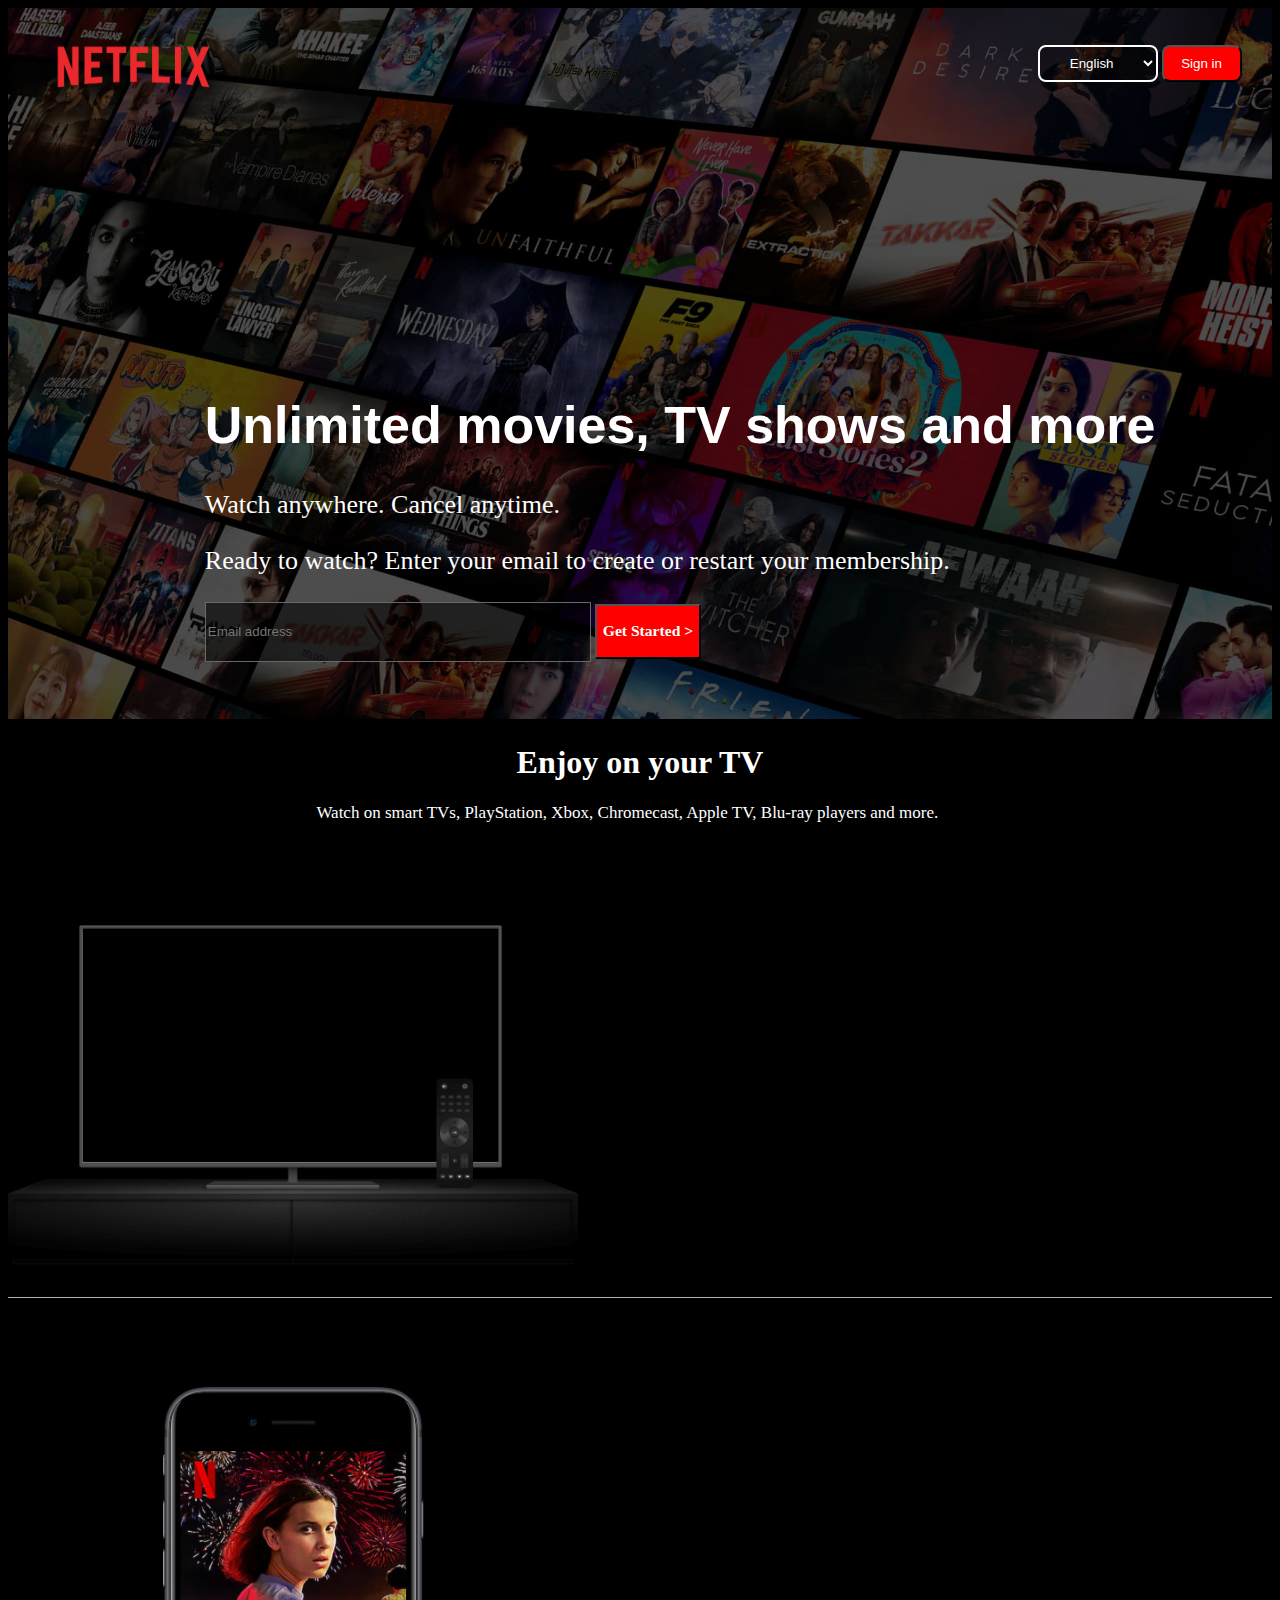
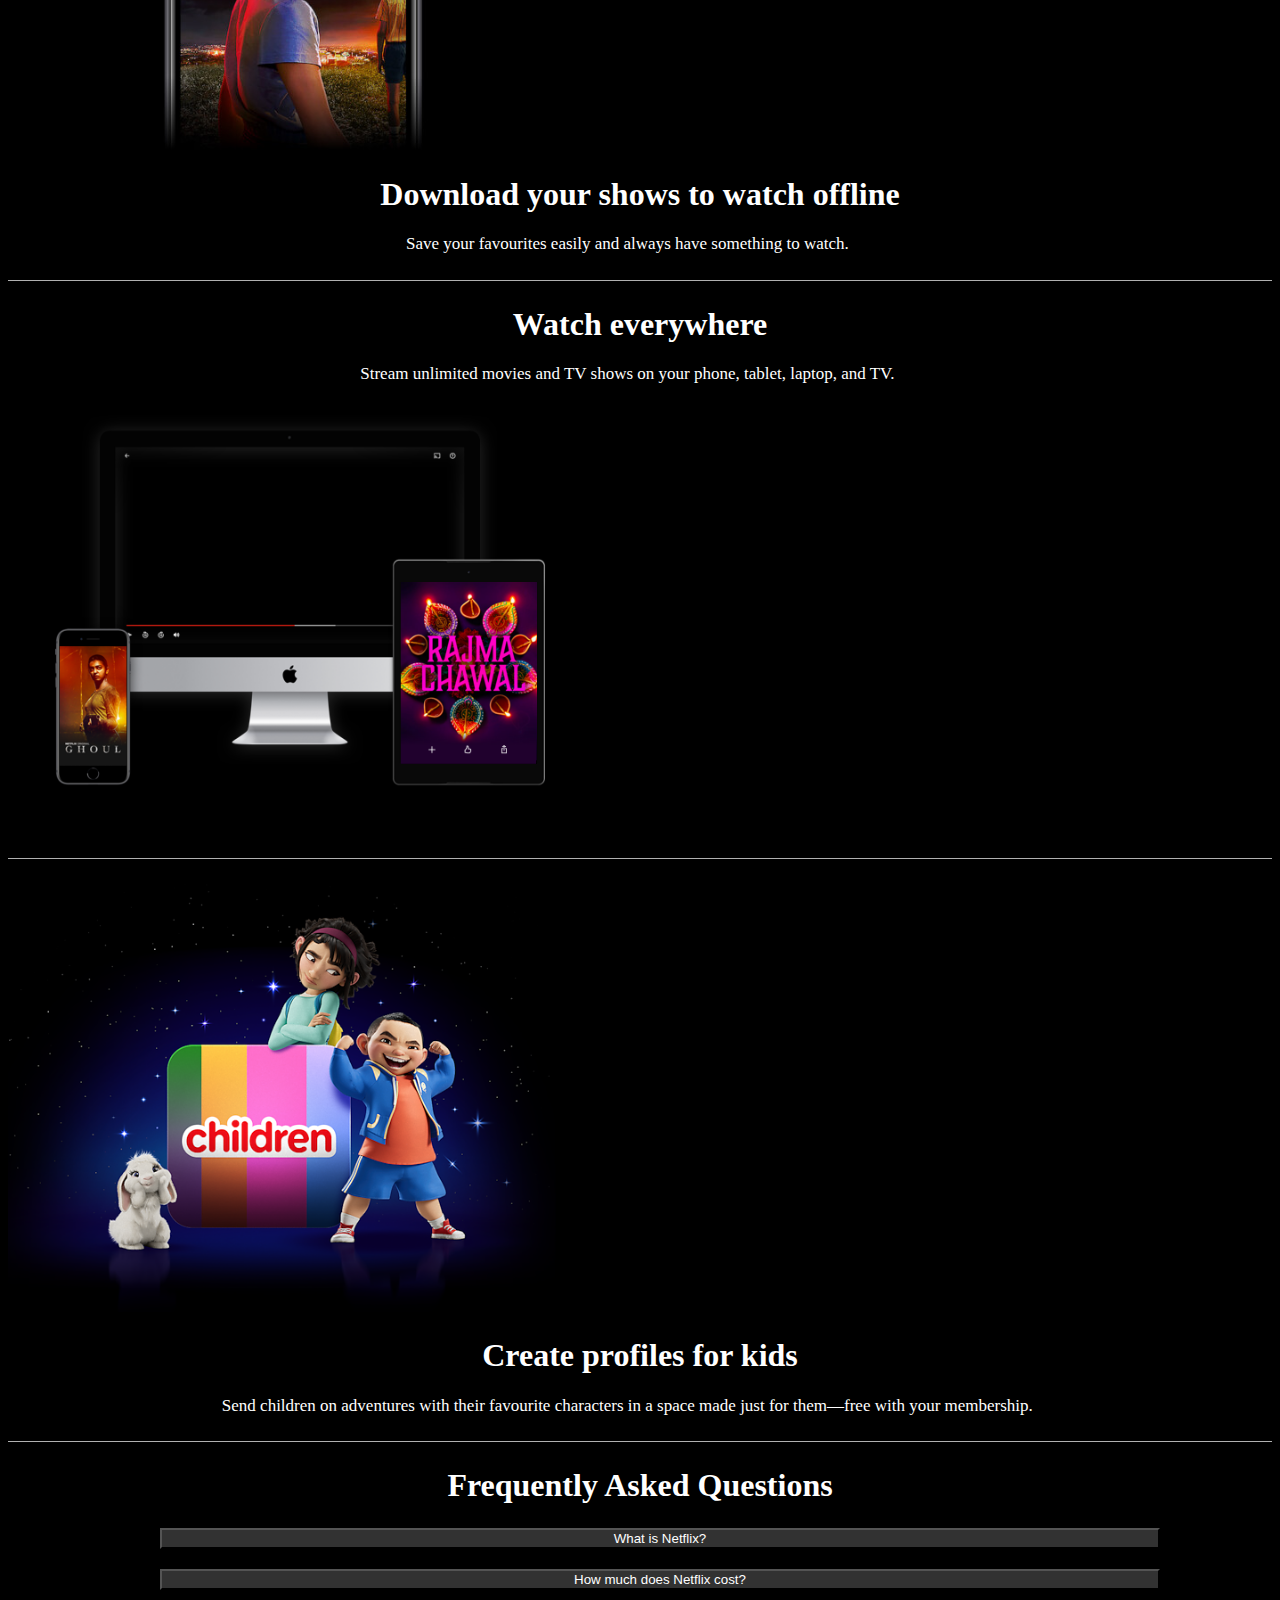
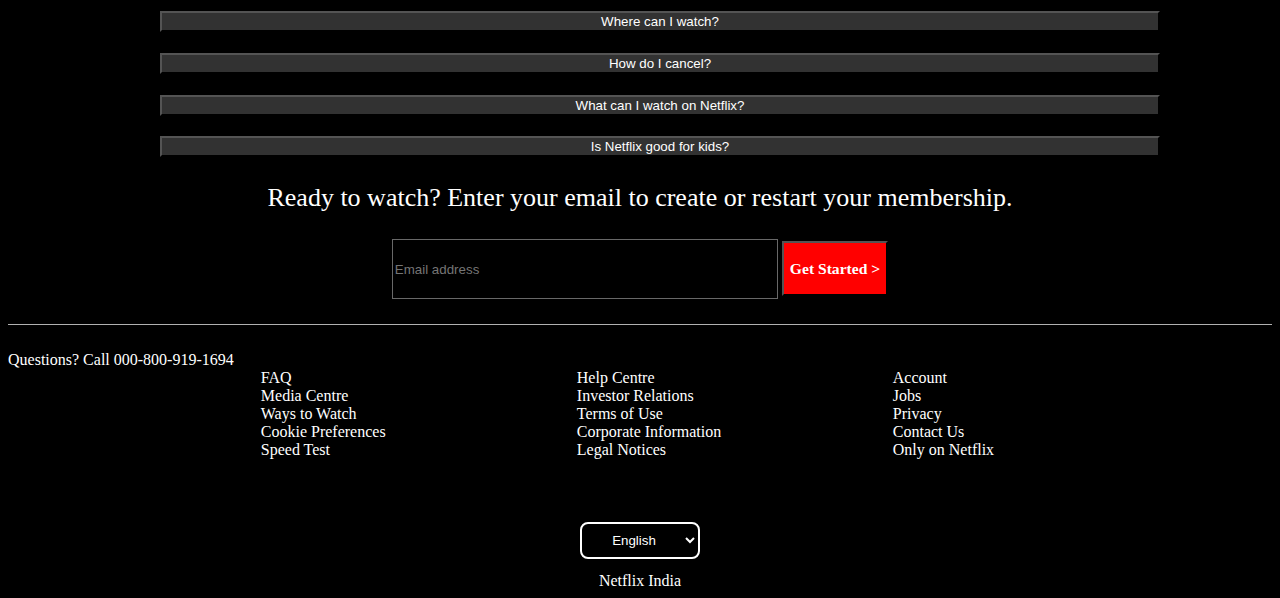
==== index.html @ c157574f "first commit" ====
<!DOCTYPE html>
<html lang="en">

<head>
    <meta charset="UTF-8">
    <meta name="viewport" content="width=device-width, initial-scale=1.0">
    <link rel="icon" href="image/Netflix_Symbol_RGB.png">
    <title>Netflix</title>
    <link rel="stylesheet" href="style.css">
    <link href="https://cdn.jsdelivr.net/npm/bootstrap@5.3.0/dist/css/bootstrap.min.css" rel="stylesheet"
        integrity="sha384-9ndCyUaIbzAi2FUVXJi0CjmCapSmO7SnpJef0486qhLnuZ2cdeRhO02iuK6FUUVM" crossorigin="anonymous">
</head>

<body style="background-color: black;">
    <div class="col-md-12">
        <img class="background" src="image/1.jpg" alt="">
    </div>
    <div class="head">
        <div class="header">
            <img class="logo" src="image/Netflix_Logo_CMYK.png">
            <span class="opt">
                <select name="English" id="lan" size="1">
                    <option value="">English</option>
                    <option value="">Hindi</option>
                </select>

                <a href="signin.html"><button class="signin">Sign in</button></a>
            </span>
        </div>
        <div class="col-md-12">
        <div class="container text-center">
            <div class="row">
                <div class="col align-self-center">
                    <div class="heading">
                        <b>
                            <h1
                                style="font-size: 52px;font-family:'Franklin Gothic Medium', 'Arial Narrow', Arial, sans-serif;">
                                Unlimited movies, TV shows and more</h1>
                        </b>
                        <p>Watch anywhere. Cancel anytime.</p>
                        <p>Ready to watch? Enter your email to create or restart your membership.</p>
                        <form action="">
                            <input class="input" placeholder="Email address" type="email">
                            <button class="button">
                                <h3>Get Started ></h3>
                            </button>
                        </form>
                    </div>
                </div>
            </div>
        </div>
        </div>
    </div>
    <div class="container">
        <div class="enjoy">
            <div class="row">
                <div class="col-sm-12 col-md-6">
                    <span class="a">
                        <h1 style="color: white;">Enjoy on your TV</h1>
                        <p class="p">Watch on smart TVs, PlayStation, Xbox, Chromecast, Apple TV, Blu-ray players and
                            more.</p>
                    </span>
                </div>
                <div class="col-sm-12 col-md-6">
                    <span class="b">
                        <img class="tv" src="image/tv.png">
                    </span>
                </div>
            </div>
        </div>
    </div>
    <div class="line"></div>
    <div class="container">
        <div class="download">
            <div class="row">
                <div class="col-sm-12 col-md-6">
                    <span class="b">
                        <img class="tv" src="image/mobile-0819.jpg" alt="">
                    </span>
                </div>
                <div class="col-sm-12 col-md-6">
                    <span class="a">
                        <h1 style="color: white;">Download your shows to watch offline</h1>
                        <p class="p">Save your favourites easily and always have something to watch.</p>
                    </span>
                </div>
            </div>
        </div>
    </div>
    <div class="line"></div>
    <div class="container">
        <div class="watch">
            <div class="row">
                <div class="col-sm-12 col-md-6">
                    <span class="a">
                        <h1 style="color: white;">Watch everywhere</h1>
                        <p class="p">Stream unlimited movies and TV shows on your phone, tablet, laptop, and TV.</p>
                    </span>
                </div>
                <div class="col-sm-12 col-md-6">
                    <span class="b">
                        <img class="tv" src="image/device-pile-in.png" alt="">
                    </span>
                </div>
            </div>
        </div>
    </div>
    <div class="line"></div>
    <div class="container">
        <div class="kids">
            <div class="row">
                <div class="col-sm-12 col-md-6">
                    <span class="b">
                        <img class="tv"
                            src="image/AAAABVr8nYuAg0xDpXDv0VI9HUoH7r2aGp4TKRCsKNQrMwxzTtr-NlwOHeS8bCI2oeZddmu3nMYr3j9MjYhHyjBASb1FaOGYZNYvPBCL.png"
                            alt="">
                    </span>
                </div>
                <div class="col-sm-12 col-md-6">
                    <span class="a">
                        <h1 style="color: white;">Create profiles for kids</h1>
                        <p class="p">Send children on adventures with their favourite characters in a space made
                            just for
                            them—free with your
                            membership.</p>
                    </span>
                </div>
            </div>
        </div>
    </div>
    <div class="line"></div>
    <div class="ask">
        <h1 style="color: white;">Frequently Asked Questions</h1>
        <div class="qus">
            <ul>
                <li>
                    <h3><button class="button2">What is Netflix?</button></h3>
                </li>
                <li>
                    <h3><button class="button2">How much does Netflix cost?</button></h3>
                </li>
                <li>
                    <h3><button class="button2">Where can I watch?</button></h3>
                </li>
                <li>
                    <h3><button class="button2">How do I cancel?</button></h3>
                </li>
                <li>
                    <h3><button class="button2">What can I watch on Netflix?</button></h3>
                </li>
                <li>
                    <h3><button class="button2">Is Netflix good for kids?</button></h3>
                </li>
            </ul>
        </div>
    </div>
    <div class="email">
        <p>Ready to watch? Enter your email to create or restart your membership.</p>
        <form action="">
            <input class="input" placeholder="Email address" type="email">
            <button class="button">
                <h3>Get Started ></h3>
            </button>
        </form>
    </div>
    <div class="line"></div>
    <div class="footer">
        <label class="lab">Questions? Call 000-800-919-1694</label>
        <div class="link">
            <div class="first">
                <div class="col-md-4">
                    <a class="q" href="">FAQ</a><br>
                    <a class="q" href="">Media Centre</a><br>
                    <a class="q" href="">Ways to Watch</a><br>
                    <a class="q" href="">Cookie Preferences</a><br>
                    <a class="q" href="">Speed Test</a>
                </div>
            </div>
            <div class="secend">
                <div class="col-md-4">
                    <a class="q" href="">Help Centre</a><br>
                    <a class="q" href="">Investor Relations</a><br>
                    <a class="q" href="">Terms of Use</a><br>
                    <a class="q" href="">Corporate Information</a><br>
                    <a class="q" href="">Legal Notices</a>
                </div>
            </div>
            <div class="third">
                <div class="col-md-4">
                    <a class="q" href="">Account</a><br>
                    <a class="q" href="">Jobs</a><br>
                    <a class="q" href="">Privacy</a><br>
                    <a class="q" href="">Contact Us</a><br>
                    <a class="q" href="">Only on Netflix</a>
                </div>
            </div>
        </div>
        <div class="lan">
            <select name="English" id="lan" size="1">
                <option value="en">English</option>
                <option value="">Hindi</option>
            </select>
        </div>
        <div class="netflix">
            <label for="">Netflix India</label>
        </div>
    </div>
    <script src="https://cdn.jsdelivr.net/npm/bootstrap@5.3.0/dist/js/bootstrap.bundle.min.js"
        integrity="sha384-geWF76RCwLtnZ8qwWowPQNguL3RmwHVBC9FhGdlKrxdiJJigb/j/68SIy3Te4Bkz"
        crossorigin="anonymous"></script>
</body>

</html>
---- style.css ----
.logo{
    height: 80px;
    width: auto;
    background-color: rgba(0, 0, 0, 0);
    position: absolute;
    left: 3%;
    top: 3%;
}
.background{
    width: 100%;
    height: auto;
    filter: brightness(40%);
}
.opt{
    position: absolute;
    right: 3%;
    top: 5%;
}
.heading{
    color: white;
    position:absolute;
    top: 40%;
    left: 16%;
}
.signin{
    background-color: red;
    color: white;
    border-radius: 8px;
    width: 80px;
    height: 37px;
}

#lan{
    background-color: rgba(0, 0, 0, 0.205);
    color: rgb(255, 255, 255);
    width: 120px;
    height: 37px;
    border: 2px solid white;
    border-radius: 8px;
}
option{
    text-align: center;
}
p{
    color: white;
    font-size: 26px;
}
.button{
    background-color: red;
    color: white;
    font-family: 'Times New Roman', Times, serif;
    text-align: center;
}
.input{
    background-color: rgba(0, 0, 0, 0.571);
    color: rgb(255, 255, 255);
    border: 1px solid rgb(104, 104, 104);
    width: 380px;
    height: 56px;
}
.button2{
    color: white;
    background-color: rgb(50, 50, 50);
    width: 1000px;
}
.button2:hover{
    background-color: rgb(88, 88, 88);
}
.a{
    text-align: center;
    align-items: center;
    position:relative;
    top: 35%;
}
.b{
    width: 70%;
    height: auto;
}
.p{
    text-align: center;
    width: 98%;
    font-size: 17px;
}
.email{
    text-align: center;
}
.line{
    background-color: rgb(177, 177, 177);
    width: 100%;
    height: 1px;
    margin-top: 2%;
    margin-bottom: 2%;
}
.ask{
    text-align: center;
}
.link{
   display:flex;
   flex-wrap:wrap;    
    width: 100%;
    position:relative;
    
}
.lab{
    color: white;
}
.first,.secend,.third{
    width: 25%;
}
.first{
    margin-left: 20%;
}
.q{
    color: white;
    text-decoration: none;
    padding-bottom: 20px;
}
.q:hover{
    text-decoration:underline;
}
.netflix{
    color: white;
   text-align: center;
}
.lan{
    margin-top: 5%;
    margin-bottom: 1%;
    text-align: center;
}
.tv{
    width: 570px;
    height: auto;
}
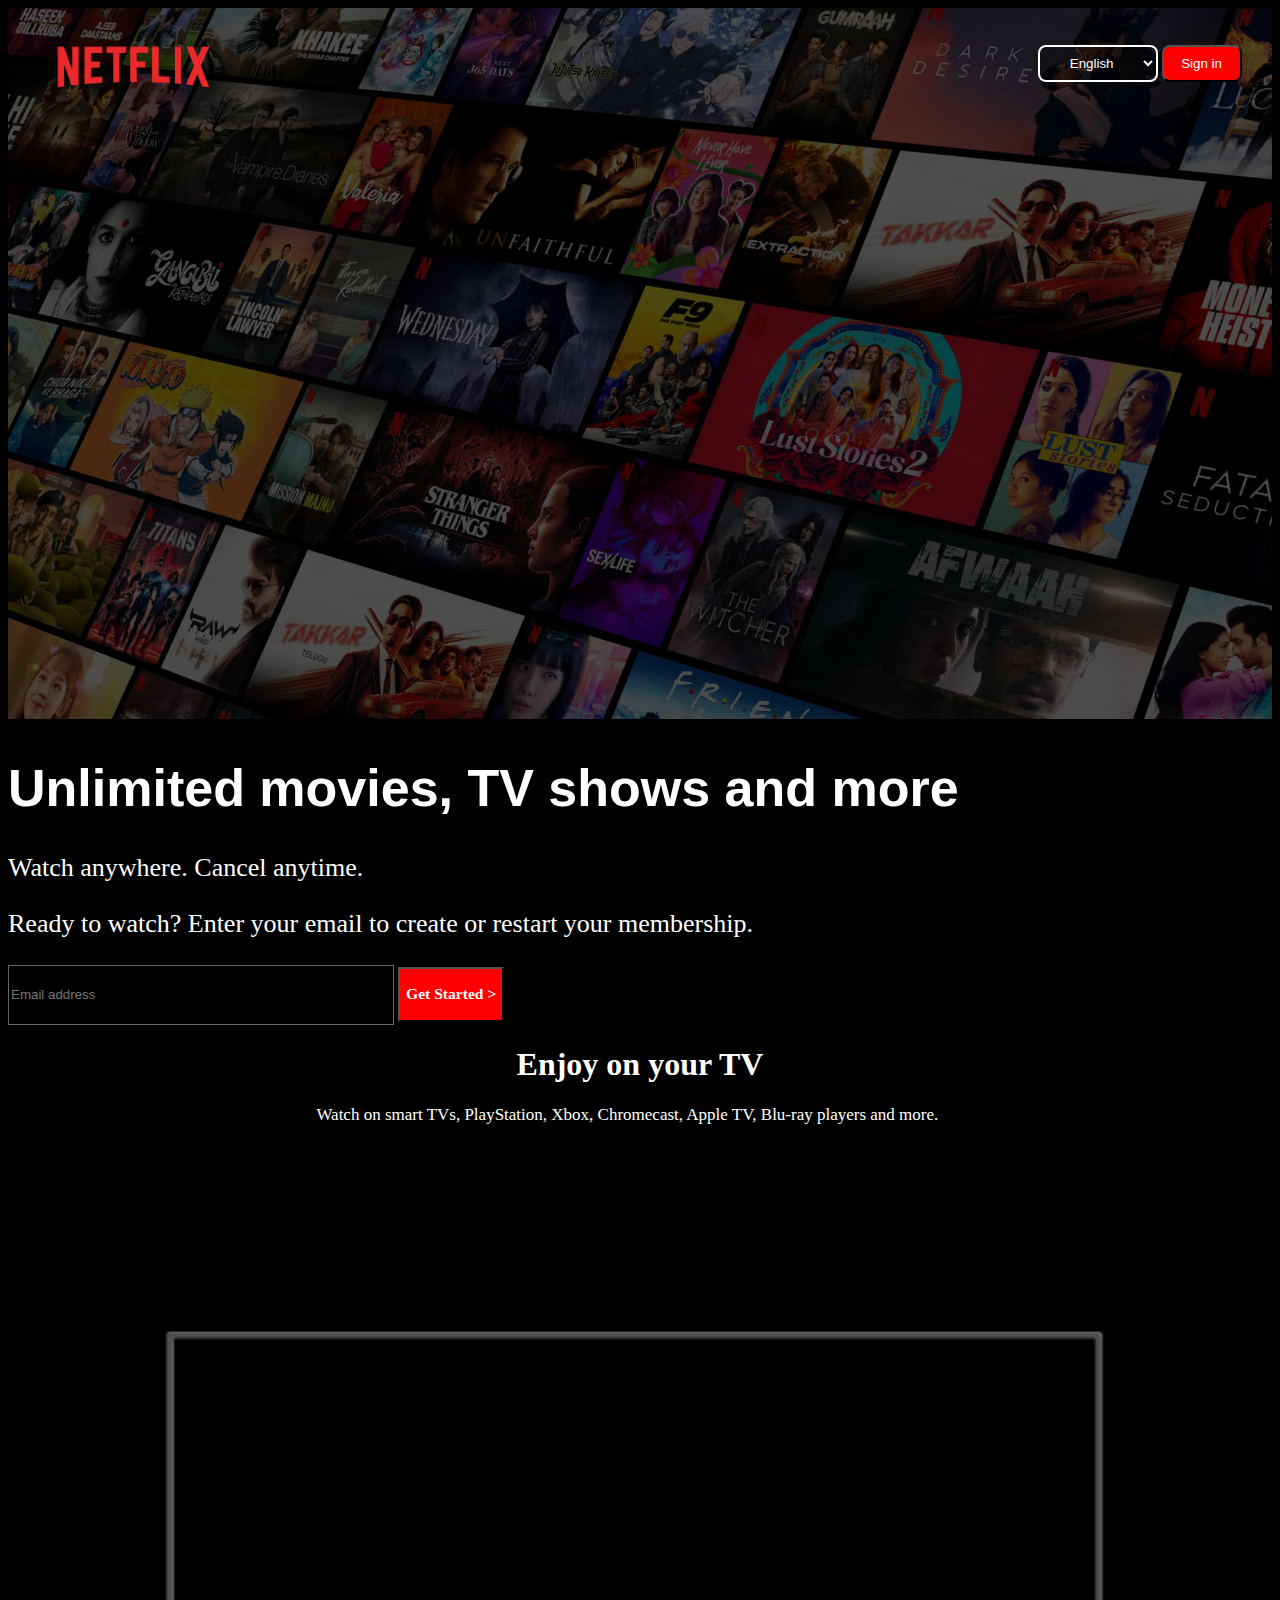
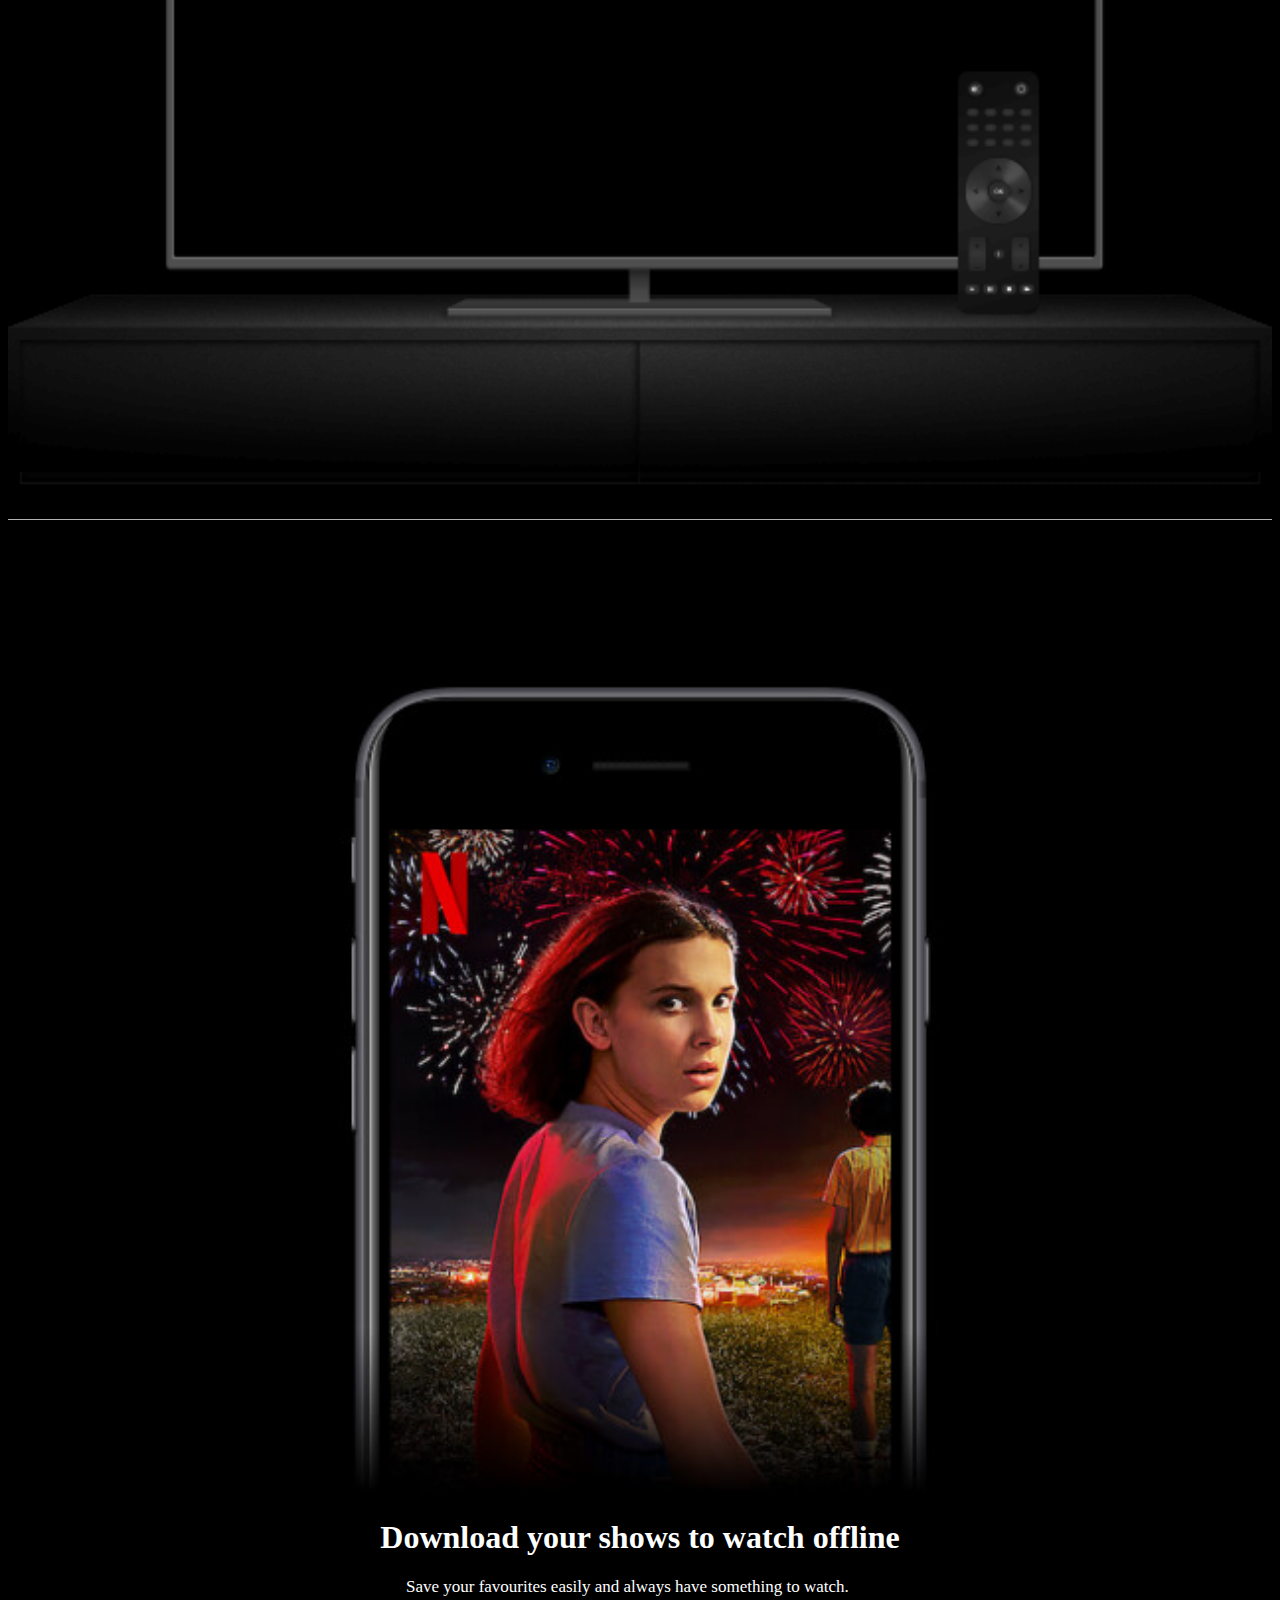
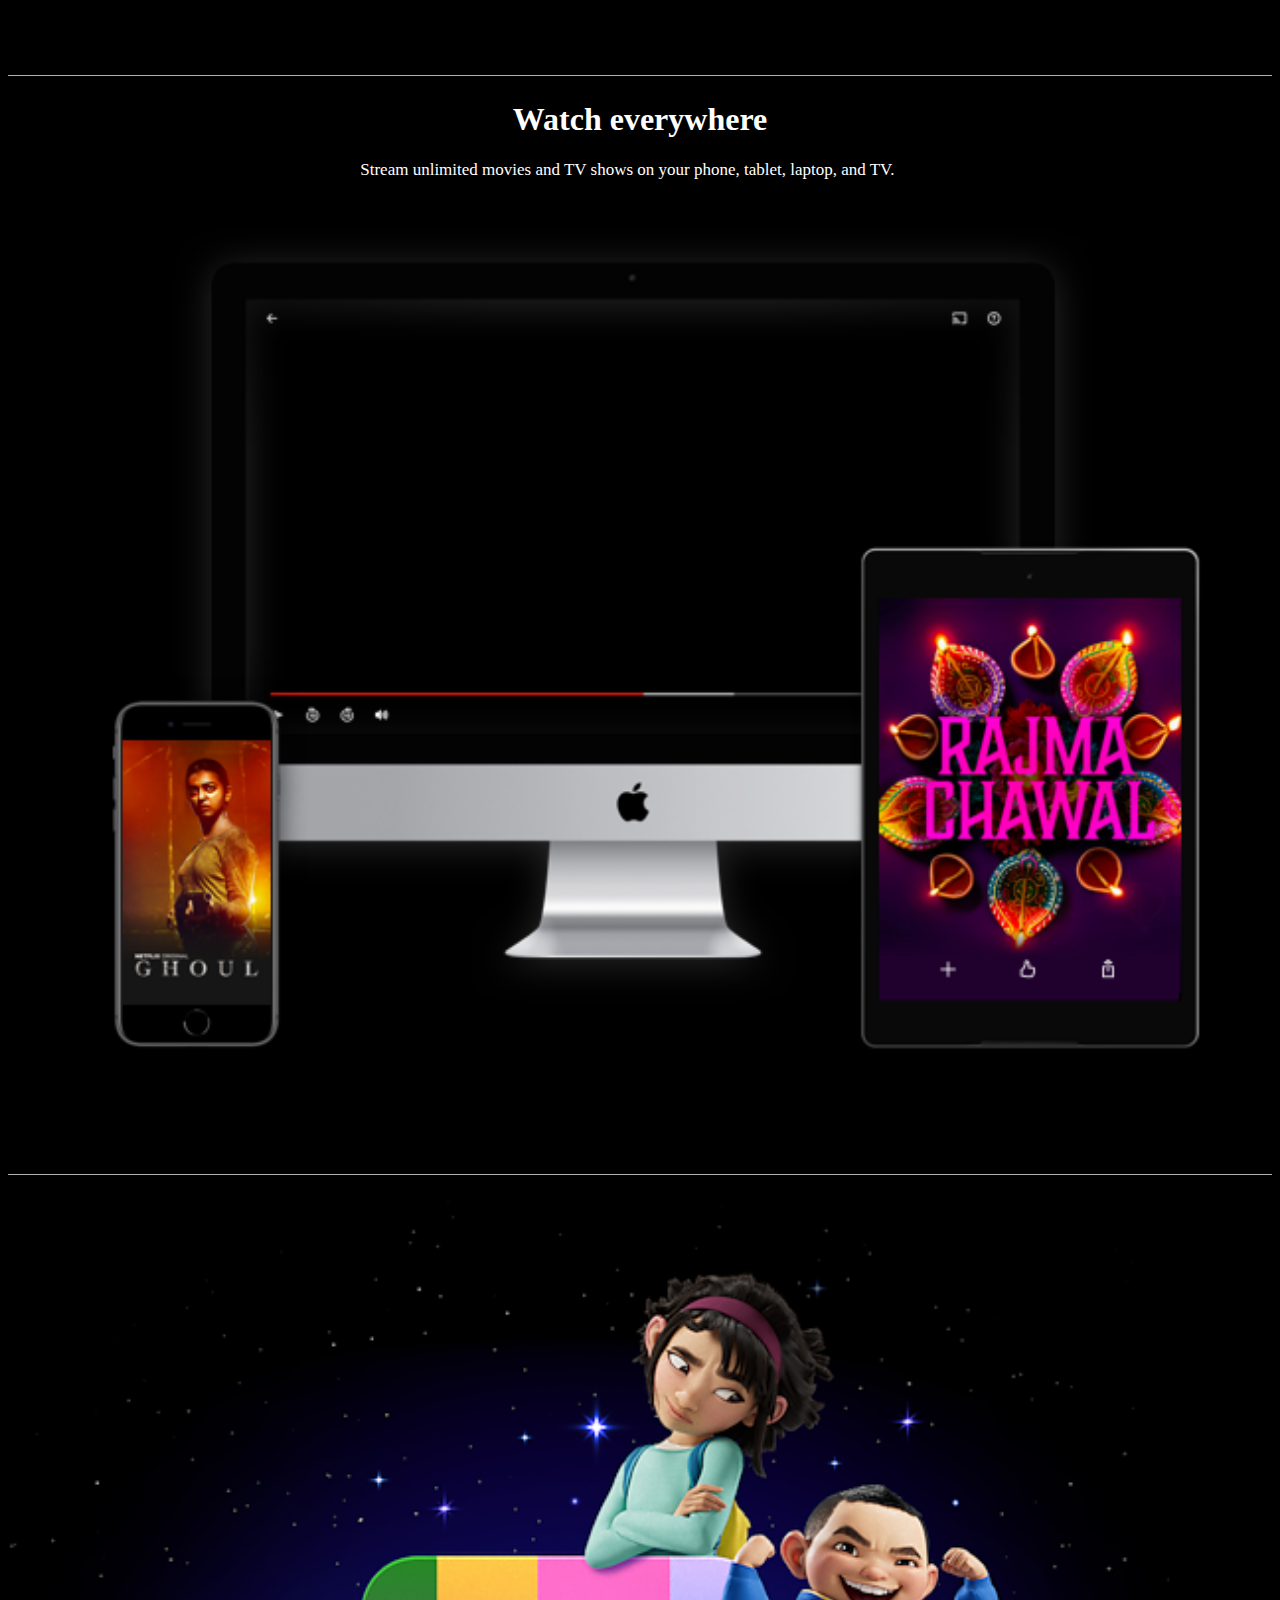
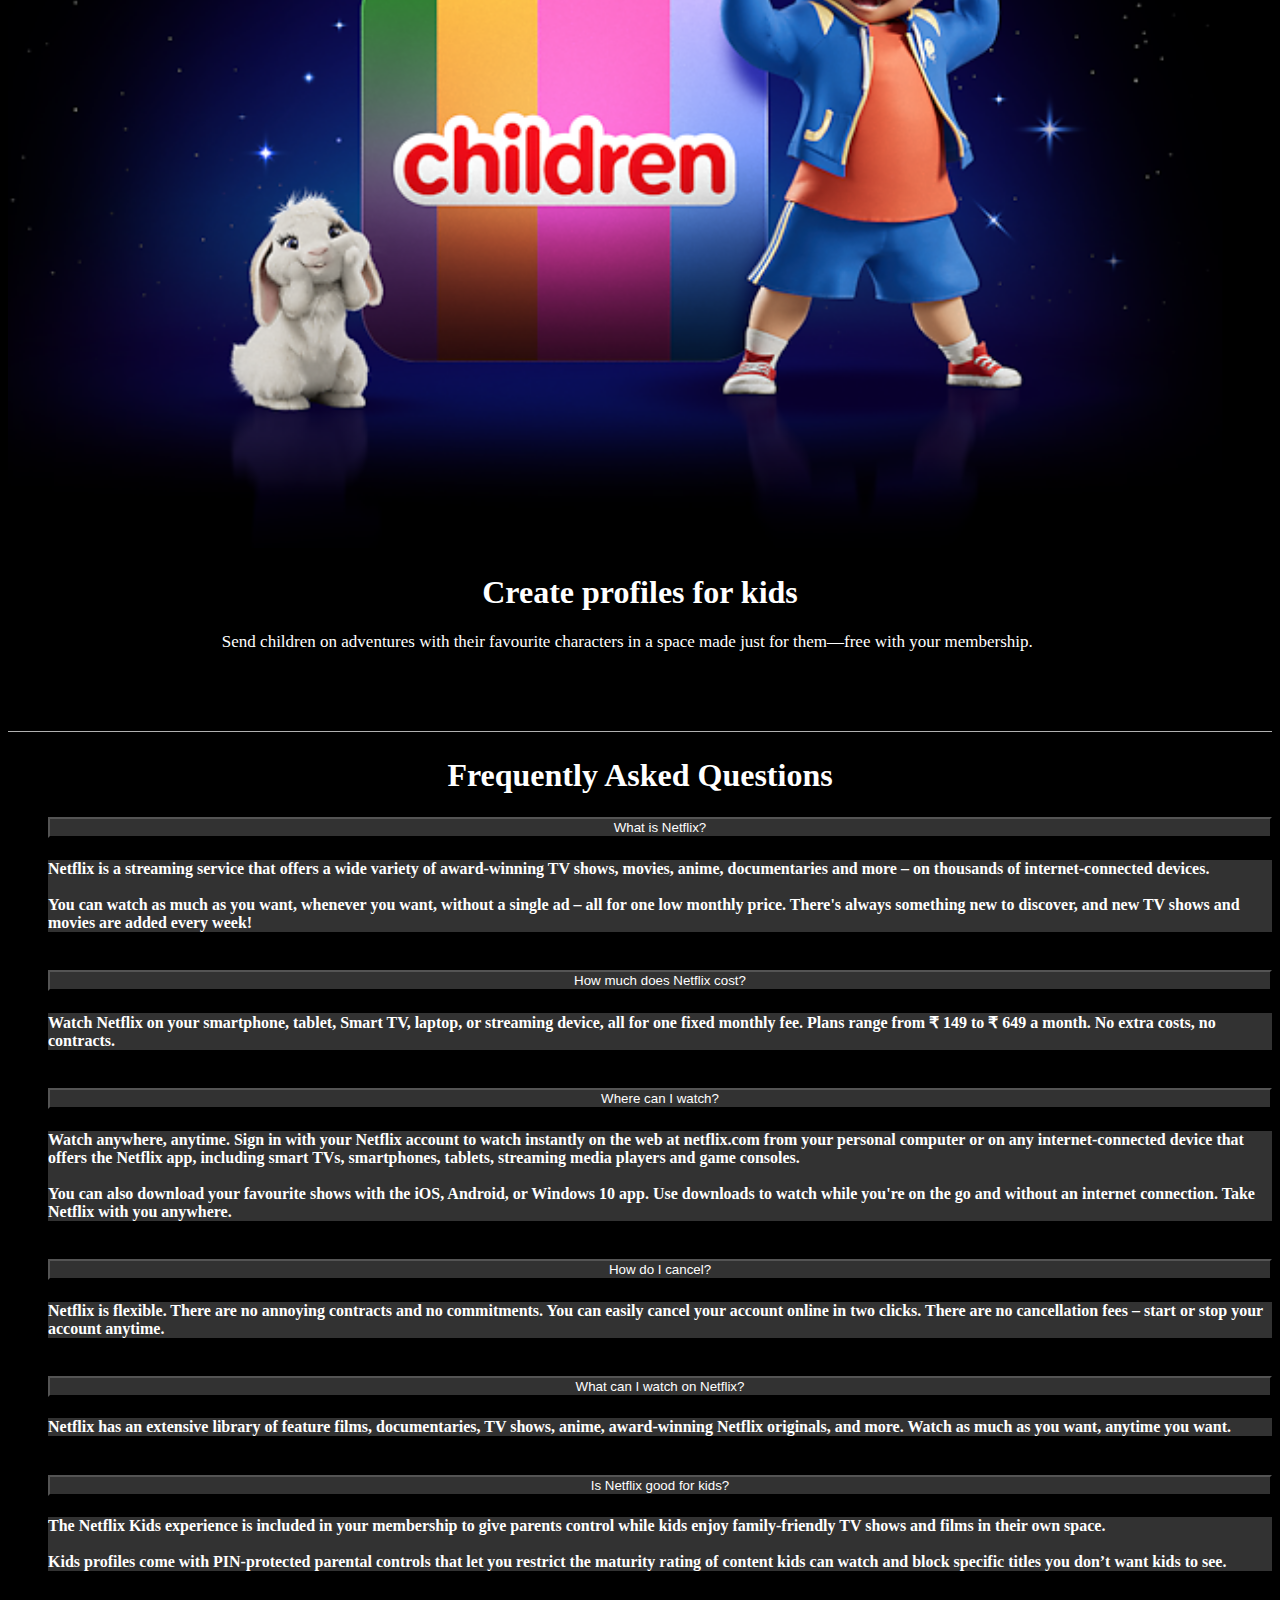
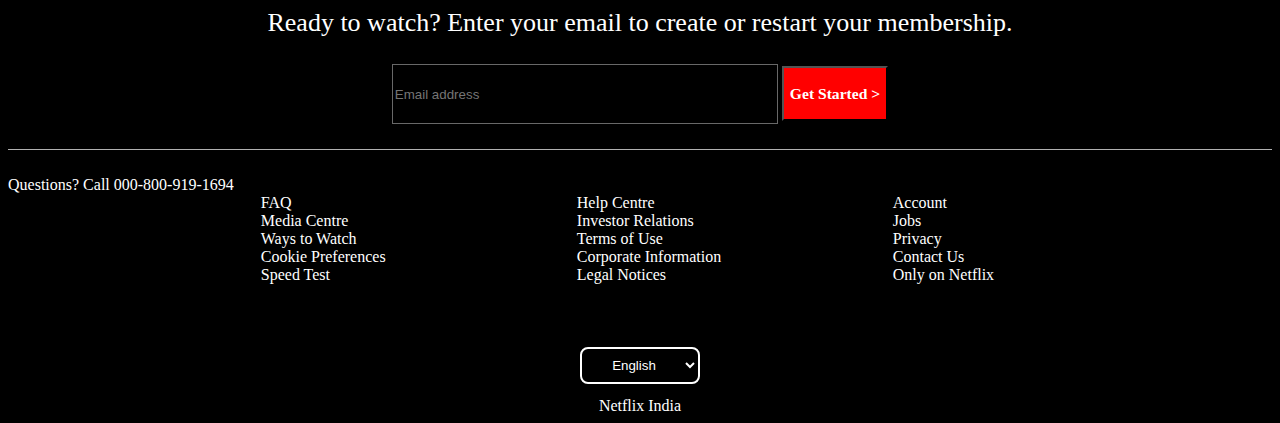
==== commit a570e20a: "second" ====
--- a/index.html
+++ b/index.html
@@ -28,27 +28,27 @@
             </span>
         </div>
         <div class="col-md-12">
-        <div class="container text-center">
-            <div class="row">
-                <div class="col align-self-center">
-                    <div class="heading">
-                        <b>
-                            <h1
-                                style="font-size: 52px;font-family:'Franklin Gothic Medium', 'Arial Narrow', Arial, sans-serif;">
-                                Unlimited movies, TV shows and more</h1>
-                        </b>
-                        <p>Watch anywhere. Cancel anytime.</p>
-                        <p>Ready to watch? Enter your email to create or restart your membership.</p>
-                        <form action="">
-                            <input class="input" placeholder="Email address" type="email">
-                            <button class="button">
-                                <h3>Get Started ></h3>
-                            </button>
-                        </form>
+            <div class="container text-center">
+                <div class="row">
+                    <div class="col align-self-center">
+                        <div class="heading">
+                            <b>
+                                <h1
+                                    style="font-size: 52px;font-family:'Franklin Gothic Medium', 'Arial Narrow', Arial, sans-serif;">
+                                    Unlimited movies, TV shows and more</h1>
+                            </b>
+                            <p>Watch anywhere. Cancel anytime.</p>
+                            <p>Ready to watch? Enter your email to create or restart your membership.</p>
+                            <form action="">
+                                <input class="input" placeholder="Email address" type="email">
+                                <button class="button">
+                                    <h3>Get Started ></h3>
+                                </button>
+                            </form>
+                        </div>
                     </div>
                 </div>
             </div>
-        </div>
         </div>
     </div>
     <div class="container">
@@ -81,7 +81,7 @@
                 <div class="col-sm-12 col-md-6">
                     <span class="a">
                         <h1 style="color: white;">Download your shows to watch offline</h1>
-                        <p class="p">Save your favourites easily and always have something to watch.</p>
+                        <p class="p">Save your favourites easily and always have something to watch.</p><br><br>
                     </span>
                 </div>
             </div>
@@ -122,7 +122,7 @@
                         <p class="p">Send children on adventures with their favourite characters in a space made
                             just for
                             them—free with your
-                            membership.</p>
+                            membership.</p><br><br>
                     </span>
                 </div>
             </div>
@@ -132,26 +132,50 @@
     <div class="ask">
         <h1 style="color: white;">Frequently Asked Questions</h1>
         <div class="qus">
-            <ul>
-                <li>
-                    <h3><button class="button2">What is Netflix?</button></h3>
-                </li>
-                <li>
-                    <h3><button class="button2">How much does Netflix cost?</button></h3>
-                </li>
-                <li>
-                    <h3><button class="button2">Where can I watch?</button></h3>
-                </li>
-                <li>
-                    <h3><button class="button2">How do I cancel?</button></h3>
-                </li>
-                <li>
-                    <h3><button class="button2">What can I watch on Netflix?</button></h3>
-                </li>
-                <li>
-                    <h3><button class="button2">Is Netflix good for kids?</button></h3>
-                </li>
-            </ul>
+            <div class="container text-center">
+                <div class="row">
+                    <div class="col align-self-center">
+                        <ul>
+                            <h3><button class="button2" id="a">What is Netflix?</button></h3>
+                            <li>
+                                <h4 class="button3" id="ab">Netflix is a streaming service that offers a wide variety of award-winning TV shows, movies, anime, documentaries and more – on thousands of internet-connected devices. <br><br> You can watch as much as you want, whenever you want, without a single ad – all for one low monthly price. There's always something new to discover, and new TV shows and movies are added every week!</h4>
+                                
+                            </li>
+                        </ul>
+                        <ul>
+                            <h3><button class="button2" id="b">How much does Netflix cost?</button></h3>
+                            <li>
+                                <h4 class="button3" id="bc">Watch Netflix on your smartphone, tablet, Smart TV, laptop, or streaming device, all for one fixed monthly fee. Plans range from ₹ 149 to ₹ 649 a month. No extra costs, no contracts.</h4>
+                            </li>
+                        </ul>
+                        <ul>
+                            <h3><button class="button2" id="c">Where can I watch?</button></h3>
+
+                            <li>
+                                <h4 class="button3" id="cd">Watch anywhere, anytime. Sign in with your Netflix account to watch instantly on the web at netflix.com from your personal computer or on any internet-connected device that offers the Netflix app, including smart TVs, smartphones, tablets, streaming media players and game consoles. <br><br> You can also download your favourite shows with the iOS, Android, or Windows 10 app. Use downloads to watch while you're on the go and without an internet connection. Take Netflix with you anywhere.</h4>
+                            </li>
+                        </ul>
+                        <ul>
+                            <h3><button class="button2" id="d">How do I cancel?</button></h3>
+                            <li>
+                                <h4 class="button3" id="de">Netflix is flexible. There are no annoying contracts and no commitments. You can easily cancel your account online in two clicks. There are no cancellation fees – start or stop your account anytime.</h4>
+                            </li>
+                        </ul>
+                        <ul>
+                            <h3><button class="button2" id="e">What can I watch on Netflix?</button></h3>
+                            <li>
+                                <h4 class="button3" id="ef">Netflix has an extensive library of feature films, documentaries, TV shows, anime, award-winning Netflix originals, and more. Watch as much as you want, anytime you want.</h4>
+                            </li>
+                        </ul>
+                        <ul>
+                            <h3><button class="button2" id="f">Is Netflix good for kids?</button></h3>
+                            <li>
+                                <h4 class="button3" id="fg">The Netflix Kids experience is included in your membership to give parents control while kids enjoy family-friendly TV shows and films in their own space. <br><br> Kids profiles come with PIN-protected parental controls that let you restrict the maturity rating of content kids can watch and block specific titles you don’t want kids to see.</h4>
+                            </li>
+                        </ul>
+                    </div>
+                </div>
+            </div>
         </div>
     </div>
     <div class="email">
@@ -208,6 +232,72 @@
     <script src="https://cdn.jsdelivr.net/npm/bootstrap@5.3.0/dist/js/bootstrap.bundle.min.js"
         integrity="sha384-geWF76RCwLtnZ8qwWowPQNguL3RmwHVBC9FhGdlKrxdiJJigb/j/68SIy3Te4Bkz"
         crossorigin="anonymous"></script>
+        <script src="https://code.jquery.com/jquery-3.7.0.slim.min.js" integrity="sha256-tG5mcZUtJsZvyKAxYLVXrmjKBVLd6VpVccqz/r4ypFE=" crossorigin="anonymous"></script>
+        <script>
+            $(document).ready(function(){
+                $('.button3').hide()
+                
+            $('#a').click(function(){
+                $('#ab').show();
+                $('#bc').hide();
+                $('#cd').hide();
+                $('#de').hide();
+                $('#ef').hide();
+                $('#fg').hide();
+            })
+            $('#b').click(function(){
+                $('#bc').show();
+                $('#ab').hide();
+                $('#cd').hide();
+                $('#de').hide();
+                $('#ef').hide();
+                $('#fg').hide();
+            }) 
+            $('#c').click(function(){
+                $('#cd').show();
+                $('#ab').hide();
+                $('#bc').hide();
+                $('#de').hide();
+                $('#ef').hide();
+                $('#fg').hide();
+            }) 
+            $('#d').click(function(){
+                $('#de').show();
+                $('#ab').hide();
+                $('#bc').hide();
+                $('#cd').hide();
+                $('#ef').hide();
+                $('#fg').hide();
+            }) 
+            $('#e').click(function(){
+                $('#ef').show();
+                $('#ab').hide();
+                $('#bc').hide();
+                $('#cd').hide();
+                $('#de').hide();
+                $('#fg').hide();
+                
+            }) 
+            $('#f').click(function(){
+                $('#fg').show();
+                $('#ef').hide();
+                $('#ab').hide();
+                $('#bc').hide();
+                $('#cd').hide();
+                $('#de').hide();
+                
+            })
+            $('input').click(function(){
+                $('#fg').hide();
+                $('#ef').hide();
+                $('#ab').hide();
+                $('#bc').hide();
+                $('#cd').hide();
+                $('#de').hide();
+                
+            })
+        })
+        </script>
 </body>
 
 </html>--- a/style.css
+++ b/style.css
@@ -18,9 +18,8 @@
 }
 .heading{
     color: white;
-    position:absolute;
-    top: 40%;
-    left: 16%;
+   
+   
 }
 .signin{
     background-color: red;
@@ -58,10 +57,16 @@
     width: 380px;
     height: 56px;
 }
+.button3{
+    color: white;
+    background-color: rgb(50, 50, 50);
+    text-align: left;
+    margin-bottom: 3%;
+}
 .button2{
     color: white;
     background-color: rgb(50, 50, 50);
-    width: 1000px;
+    width:100%;
 }
 .button2:hover{
     background-color: rgb(88, 88, 88);
@@ -128,6 +133,6 @@
     text-align: center;
 }
 .tv{
-    width: 570px;
+    width: 100%;
     height: auto;
 }